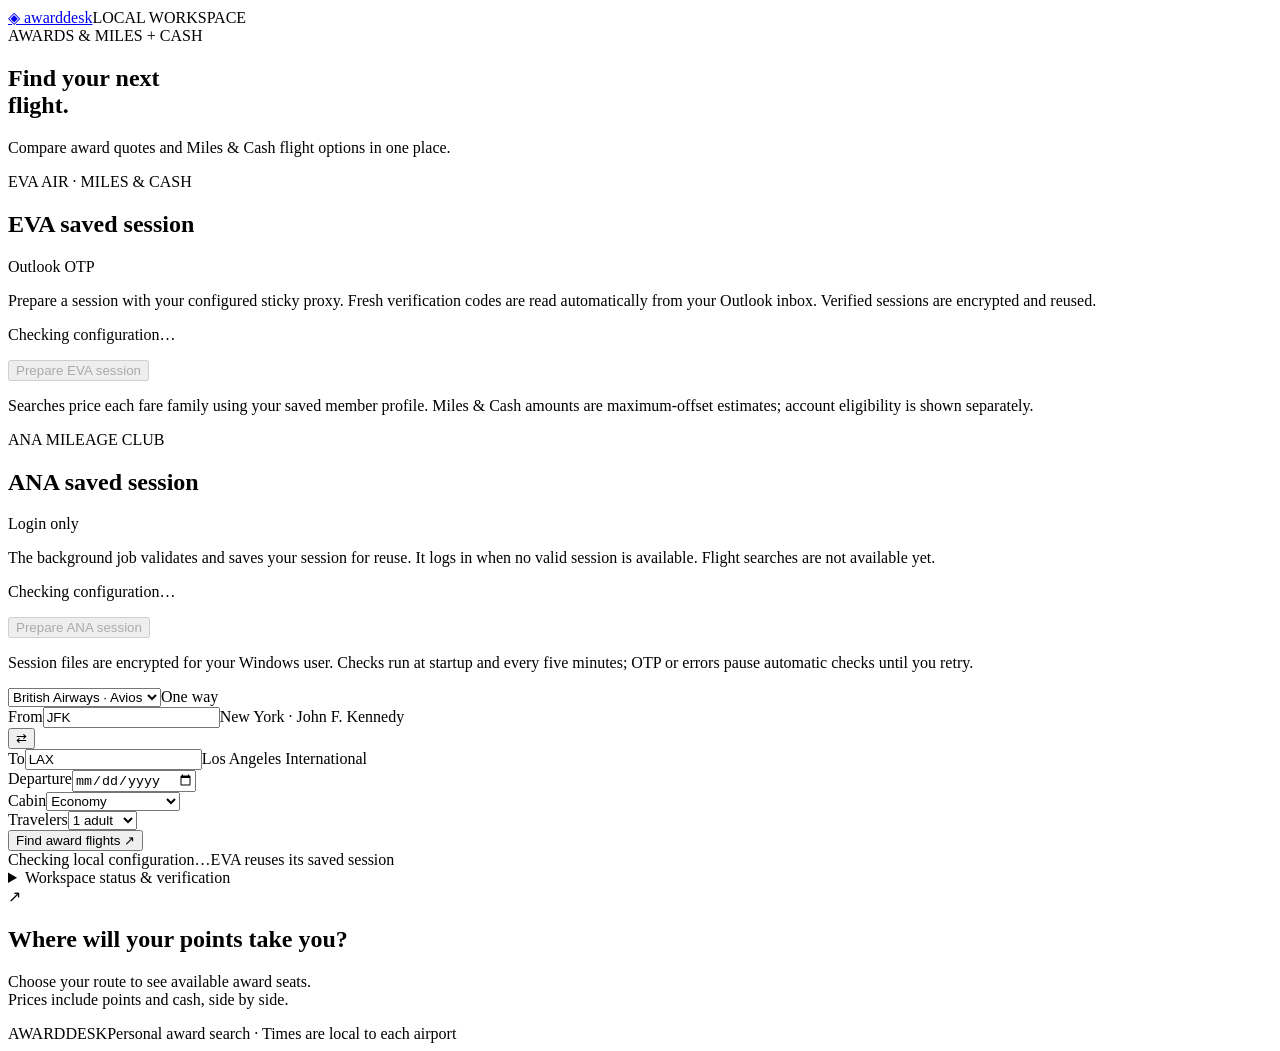
==== internal/web/assets/index.html @ b04d26f8 "Add airline integration app with EVA login, saved sessions and Miles & Cash search" ====
<!doctype html>
<html lang="en">
  <head>
    <meta charset="utf-8" />
    <meta name="viewport" content="width=device-width,initial-scale=1" />
    <title>Awarddesk · Find your next flight</title>
    <link rel="stylesheet" href="/app.css" />
    <script src="/app.js" defer></script>
    <script src="/sessions.js" defer></script>
  </head>
  <body>
    <header>
      <a class="brand" href="/">◈ <span>awarddesk</span></a
      ><span class="local">LOCAL WORKSPACE <i></i></span>
    </header>
    <main>
      <section class="intro">
        <div class="eyebrow">AWARDS &amp; MILES + CASH</div>
        <h1>
          Find your next<br />
          flight.
        </h1>
        <p>Compare award quotes and Miles &amp; Cash flight options in one place.</p>
      </section>
      <section class="search-panel ana-panel" aria-labelledby="eva-title">
        <div class="panel-top"><div><div class="eyebrow">EVA AIR · MILES &amp; CASH</div><h2 id="eva-title">EVA saved session</h2></div><span>Outlook OTP</span></div>
        <p>Prepare a session with your configured sticky proxy. Fresh verification codes are read automatically from your Outlook inbox. Verified sessions are encrypted and reused.</p>
        <p id="eva-status" role="status" aria-live="polite">Checking configuration…</p>
        <p id="eva-setup" class="notice" hidden>Configure EVA_EMAIL, EVA_PASSWORD, OUTLOOK_EMAIL, OUTLOOK_CLIENT_ID, OUTLOOK_REFRESH_TOKEN, AWARDDESK_PROXY_FILE and solver keys in .env, then restart.</p>
        <div class="ana-actions"><button id="eva-login" class="primary" type="button" disabled>Prepare EVA session</button><button id="eva-cancel" class="secondary" type="button" hidden>Cancel login check</button></div>
        <p class="hint">Searches price each fare family using your saved member profile. Miles &amp; Cash amounts are maximum-offset estimates; account eligibility is shown separately.</p>
      </section>
      <section class="search-panel ana-panel" aria-labelledby="ana-title">
        <div class="panel-top">
          <div><div class="eyebrow">ANA MILEAGE CLUB</div><h2 id="ana-title">ANA saved session</h2></div>
          <span>Login only</span>
        </div>
          <p>The background job validates and saves your session for reuse. It logs in when no valid session is available. Flight searches are not available yet.</p>
        <p id="ana-status" role="status" aria-live="polite">Checking configuration…</p>
        <p id="ana-setup" class="notice" hidden>Set ANA_MEMBER_NUMBER, ANA_PASSWORD and HYPER_API_KEY in the local .env file, then restart with <code>go run .</code>.</p>
        <div class="ana-actions">
          <button id="ana-login" class="primary" type="button" disabled>Prepare ANA session</button>
          <button id="ana-cancel" class="secondary" type="button" hidden>Cancel login check</button>
        </div>
          <p class="hint">Session files are encrypted for your Windows user. Checks run at startup and every five minutes; OTP or errors pause automatic checks until you retry.</p>
      </section>
      <section class="search-panel" aria-label="Search award flights">
        <div class="panel-top">
          <select class="program" id="provider" aria-label="Award program">
            <option value="ba">British Airways · Avios</option></select
          ><span>One way</span>
        </div>
        <form id="search">
          <div class="route-grid">
            <div class="field airport">
              <label for="origin">From</label
              ><input
                id="origin"
                name="origin"
                value="JFK"
                maxlength="80"
                autocomplete="off"
                role="combobox"
                aria-autocomplete="list"
                aria-expanded="false"
                aria-controls="origin-options"
                required
              /><span class="hint" id="origin-hint"
                >New York · John F. Kennedy</span
              >
              <ul
                id="origin-options"
                class="options"
                role="listbox"
                hidden
              ></ul>
            </div>
            <button
              id="swap"
              class="swap"
              type="button"
              aria-label="Swap airports"
            >
              ⇄
            </button>
            <div class="field airport">
              <label for="destination">To</label
              ><input
                id="destination"
                name="destination"
                value="LAX"
                maxlength="80"
                autocomplete="off"
                role="combobox"
                aria-autocomplete="list"
                aria-expanded="false"
                aria-controls="destination-options"
                required
              /><span class="hint" id="destination-hint"
                >Los Angeles International</span
              >
              <ul
                id="destination-options"
                class="options"
                role="listbox"
                hidden
              ></ul>
            </div>
          </div>
          <div class="details-grid">
            <div class="field">
              <label for="date">Departure</label
              ><input id="date" type="date" required />
            </div>
            <div class="field">
              <label for="cabin">Cabin</label
              ><select id="cabin">
                <option value="economy">Economy</option>
                <option value="premium_economy">Premium economy</option>
                <option value="business">Business</option>
                <option value="first">First</option>
              </select>
            </div>
            <div class="field">
              <label for="adults">Travelers</label
              ><select id="adults">
                <option value="1">1 adult</option>
                <option value="2">2 adults</option>
                <option value="3">3 adults</option>
                <option value="4">4 adults</option>
                <option value="5">5 adults</option>
                <option value="6">6 adults</option>
                <option value="7">7 adults</option>
                <option value="8">8 adults</option>
                <option value="9">9 adults</option>
              </select>
            </div>
            <button class="primary" id="submit" type="submit">
              Find award flights <span>↗</span>
            </button>
          </div>
        </form>
        <div class="panel-foot">
          <span id="connection">Checking local configuration…</span
          ><span>EVA reuses its saved session</span>
        </div>
      </section>
      <p id="setup" class="notice" hidden>
        Configure an airline account and its solver settings in .env,
        then restart. Your credentials stay on this
        computer.
      </p>
      <section id="status" class="status" hidden aria-live="polite">
        <div>
          <span class="eyebrow" id="stage">CONNECTING</span>
          <h2 id="status-message">Starting your search</h2>
          <p id="status-detail">
            A fresh login and individual award quotes can take a few minutes.
          </p>
        </div>
        <button id="cancel" class="secondary" type="button">
          Cancel search
        </button>
      </section>
      <section id="results" hidden>
        <div class="results-top">
          <div>
            <div class="eyebrow" id="result-route"></div>
            <h2 id="result-title"></h2>
            <p id="result-meta"></p>
          </div>
          <button id="download" class="secondary" type="button">
            ↓ Download JSON
          </button>
        </div>
        <div class="filters">
          <label
            >Show
            <select id="stops">
              <option value="all">All flights</option>
              <option value="direct">Nonstop only</option>
            </select></label
          ><label
            >Airline
            <select id="airline">
              <option value="all">All airlines</option>
            </select></label
          ><label
            >Sort
            <select id="sort">
              <option value="points">Lowest points</option>
              <option value="departure">Earliest departure</option>
            </select></label
          >
        </div>
        <div id="flights"></div>
        <div id="warnings" class="warnings"></div>
      </section>
      <details class="status">
        <summary>Workspace status &amp; verification</summary>
        <p><strong>BA integration: experimental.</strong> A diagnostic search
          succeeded, but repeatable login in this application is not verified.</p>
        <p>Connection settings indicate configuration, not a successful
          connection test. EVA searches reuse the verified saved session. Results stay in
          memory for one hour; download JSON to keep them.</p>
        <p>EVA shows Miles &amp; Cash separately from award tickets. Missing mileage conversions are labeled unavailable. No payment or ticketing request is submitted.</p>
      </details>
      <section id="empty" class="empty">
        <div class="orbit">↗</div>
        <h2>Where will your points take you?</h2>
        <p>
          Choose your route to see available award seats.<br />Prices include
          points and cash, side by side.
        </p>
      </section>
    </main>
    <footer>
      <span>AWARDDESK</span
      ><span>Personal award search · Times are local to each airport</span>
    </footer>
  </body>
</html>
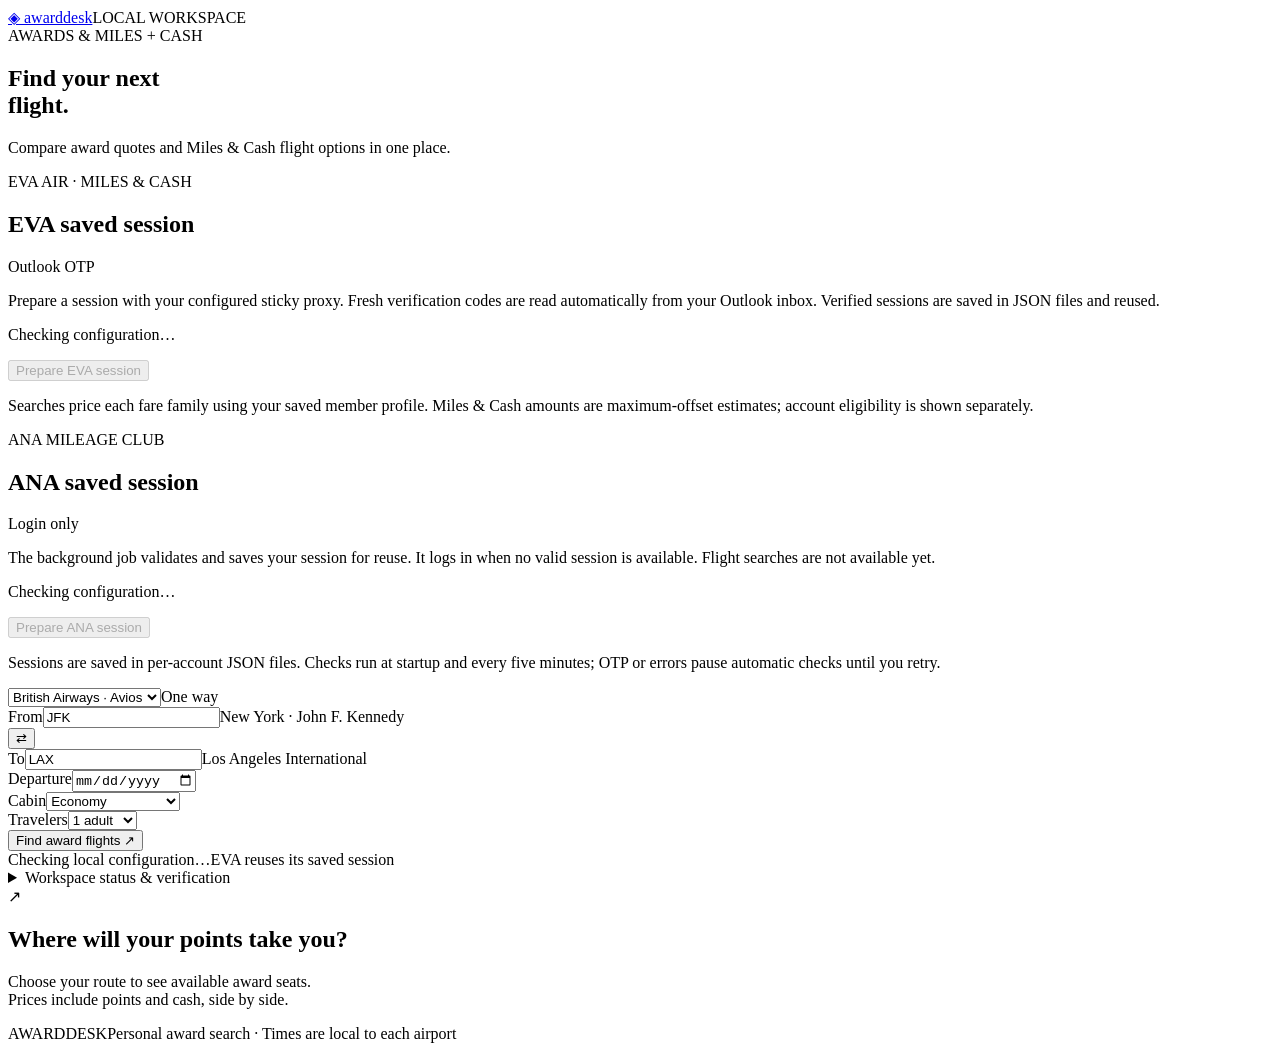
==== commit 050169f6: "Use portable JSON session storage on macOS, Windows and Linux" ====
--- a/internal/web/assets/index.html
+++ b/internal/web/assets/index.html
@@ -24,7 +24,7 @@
       </section>
       <section class="search-panel ana-panel" aria-labelledby="eva-title">
         <div class="panel-top"><div><div class="eyebrow">EVA AIR · MILES &amp; CASH</div><h2 id="eva-title">EVA saved session</h2></div><span>Outlook OTP</span></div>
-        <p>Prepare a session with your configured sticky proxy. Fresh verification codes are read automatically from your Outlook inbox. Verified sessions are encrypted and reused.</p>
+        <p>Prepare a session with your configured sticky proxy. Fresh verification codes are read automatically from your Outlook inbox. Verified sessions are saved in JSON files and reused.</p>
         <p id="eva-status" role="status" aria-live="polite">Checking configuration…</p>
         <p id="eva-setup" class="notice" hidden>Configure EVA_EMAIL, EVA_PASSWORD, OUTLOOK_EMAIL, OUTLOOK_CLIENT_ID, OUTLOOK_REFRESH_TOKEN, AWARDDESK_PROXY_FILE and solver keys in .env, then restart.</p>
         <div class="ana-actions"><button id="eva-login" class="primary" type="button" disabled>Prepare EVA session</button><button id="eva-cancel" class="secondary" type="button" hidden>Cancel login check</button></div>
@@ -42,7 +42,7 @@
           <button id="ana-login" class="primary" type="button" disabled>Prepare ANA session</button>
           <button id="ana-cancel" class="secondary" type="button" hidden>Cancel login check</button>
         </div>
-          <p class="hint">Session files are encrypted for your Windows user. Checks run at startup and every five minutes; OTP or errors pause automatic checks until you retry.</p>
+          <p class="hint">Sessions are saved in per-account JSON files. Checks run at startup and every five minutes; OTP or errors pause automatic checks until you retry.</p>
       </section>
       <section class="search-panel" aria-label="Search award flights">
         <div class="panel-top">
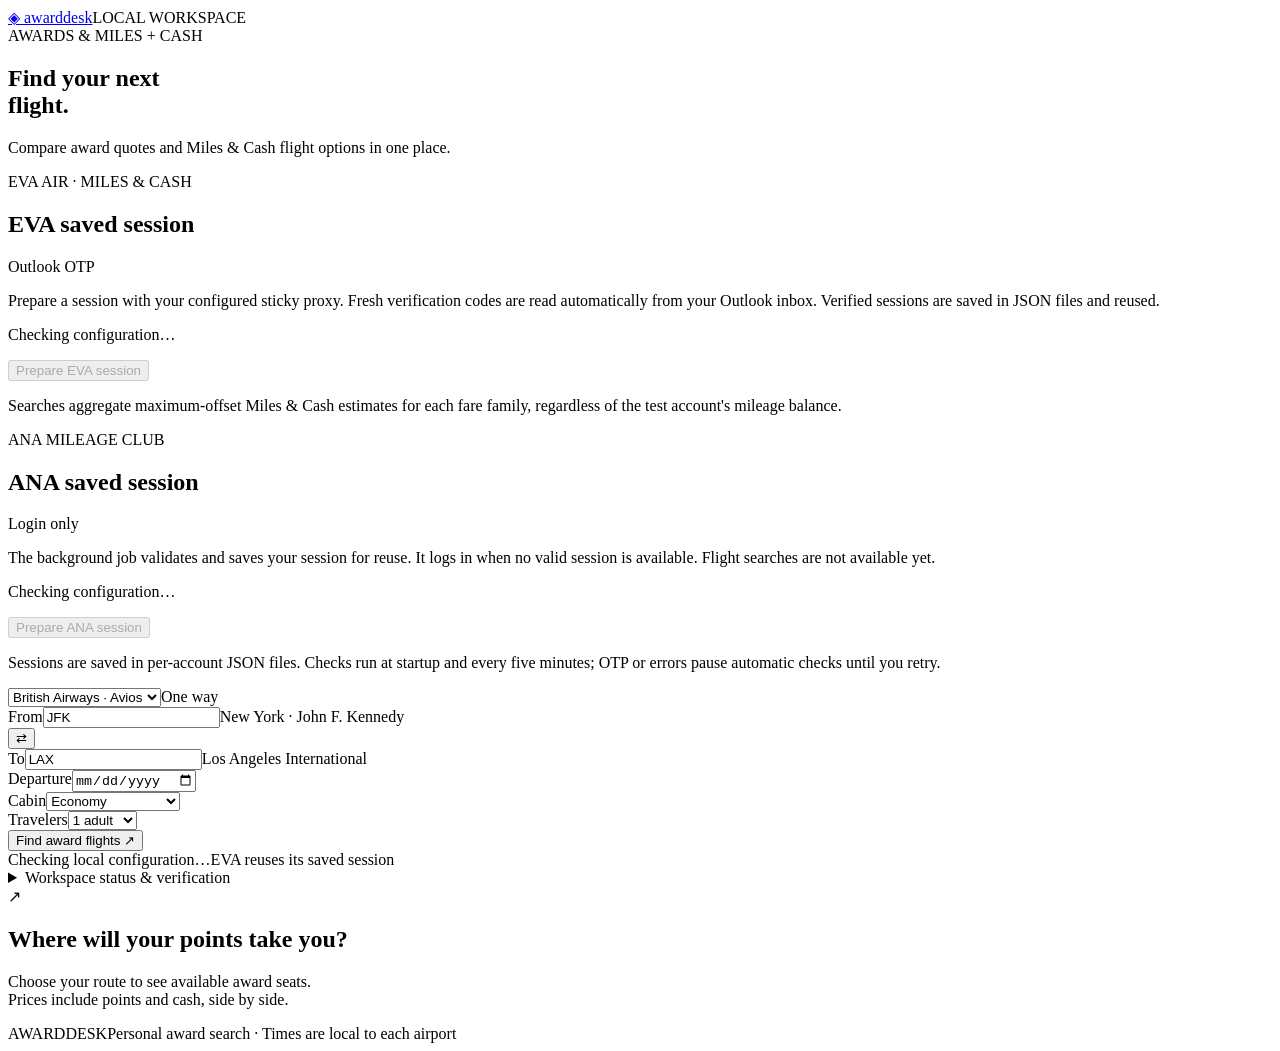
==== commit 2d485090: "Focus EVA results on aggregated maximum Miles and Cash quotes" ====
--- a/internal/web/assets/index.html
+++ b/internal/web/assets/index.html
@@ -28,7 +28,7 @@
         <p id="eva-status" role="status" aria-live="polite">Checking configuration…</p>
         <p id="eva-setup" class="notice" hidden>Configure EVA_EMAIL, EVA_PASSWORD, OUTLOOK_EMAIL, OUTLOOK_CLIENT_ID, OUTLOOK_REFRESH_TOKEN, AWARDDESK_PROXY_FILE and solver keys in .env, then restart.</p>
         <div class="ana-actions"><button id="eva-login" class="primary" type="button" disabled>Prepare EVA session</button><button id="eva-cancel" class="secondary" type="button" hidden>Cancel login check</button></div>
-        <p class="hint">Searches price each fare family using your saved member profile. Miles &amp; Cash amounts are maximum-offset estimates; account eligibility is shown separately.</p>
+        <p class="hint">Searches aggregate maximum-offset Miles &amp; Cash estimates for each fare family, regardless of the test account's mileage balance.</p>
       </section>
       <section class="search-panel ana-panel" aria-labelledby="ana-title">
         <div class="panel-top">
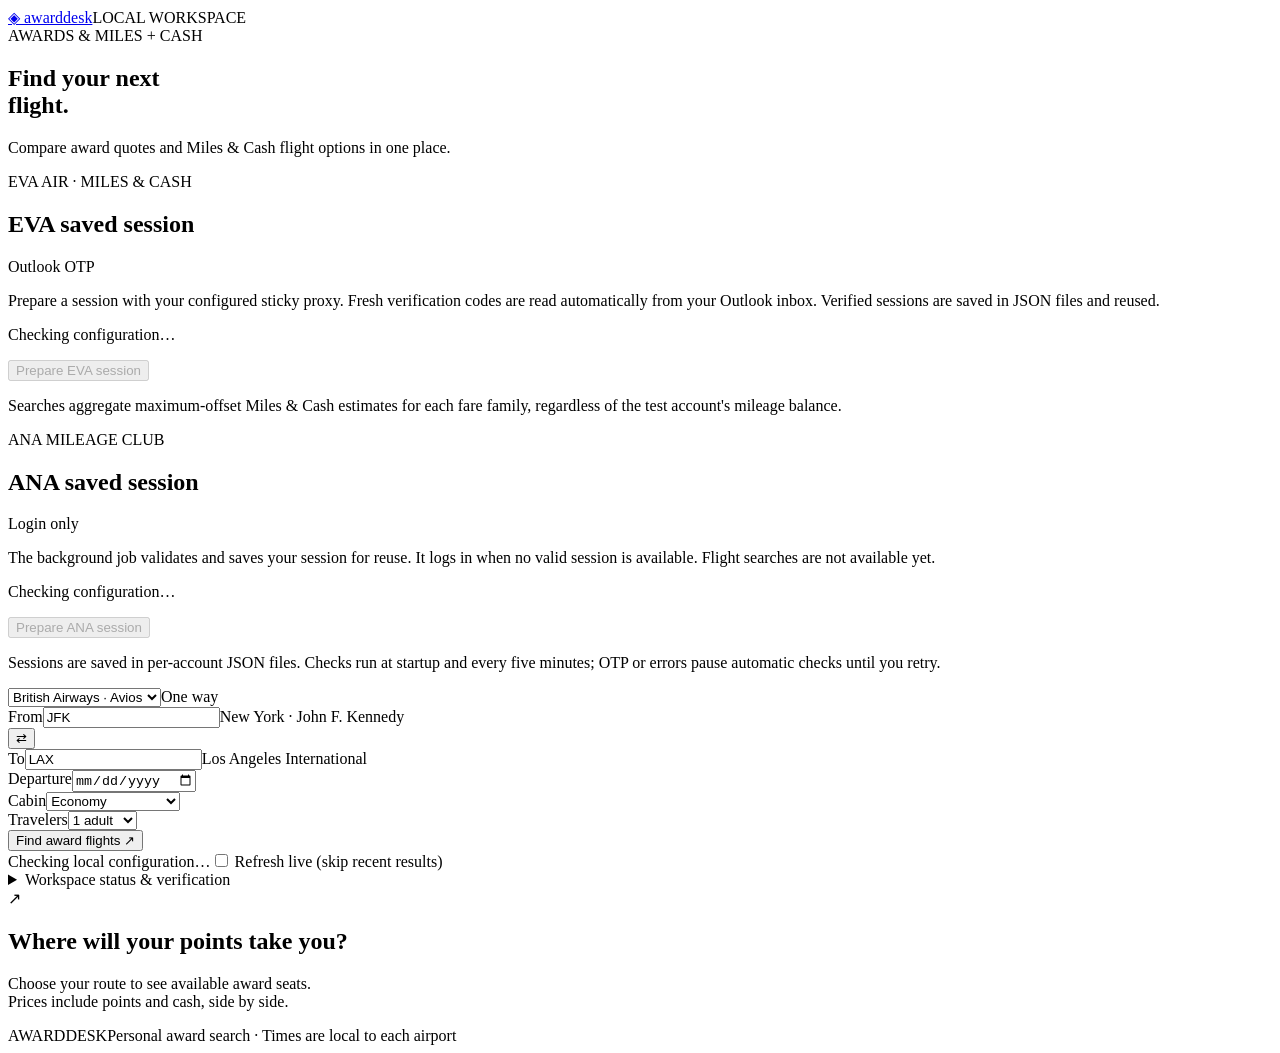
==== commit 16ab90f7: "Cache complete EVA searches and overlap independent verification work" ====
--- a/internal/web/assets/index.html
+++ b/internal/web/assets/index.html
@@ -142,7 +142,7 @@
         </form>
         <div class="panel-foot">
           <span id="connection">Checking local configuration…</span
-          ><span>EVA reuses its saved session</span>
+          ><label><input id="refresh" type="checkbox" /> Refresh live (skip recent results)</label>
         </div>
       </section>
       <p id="setup" class="notice" hidden>
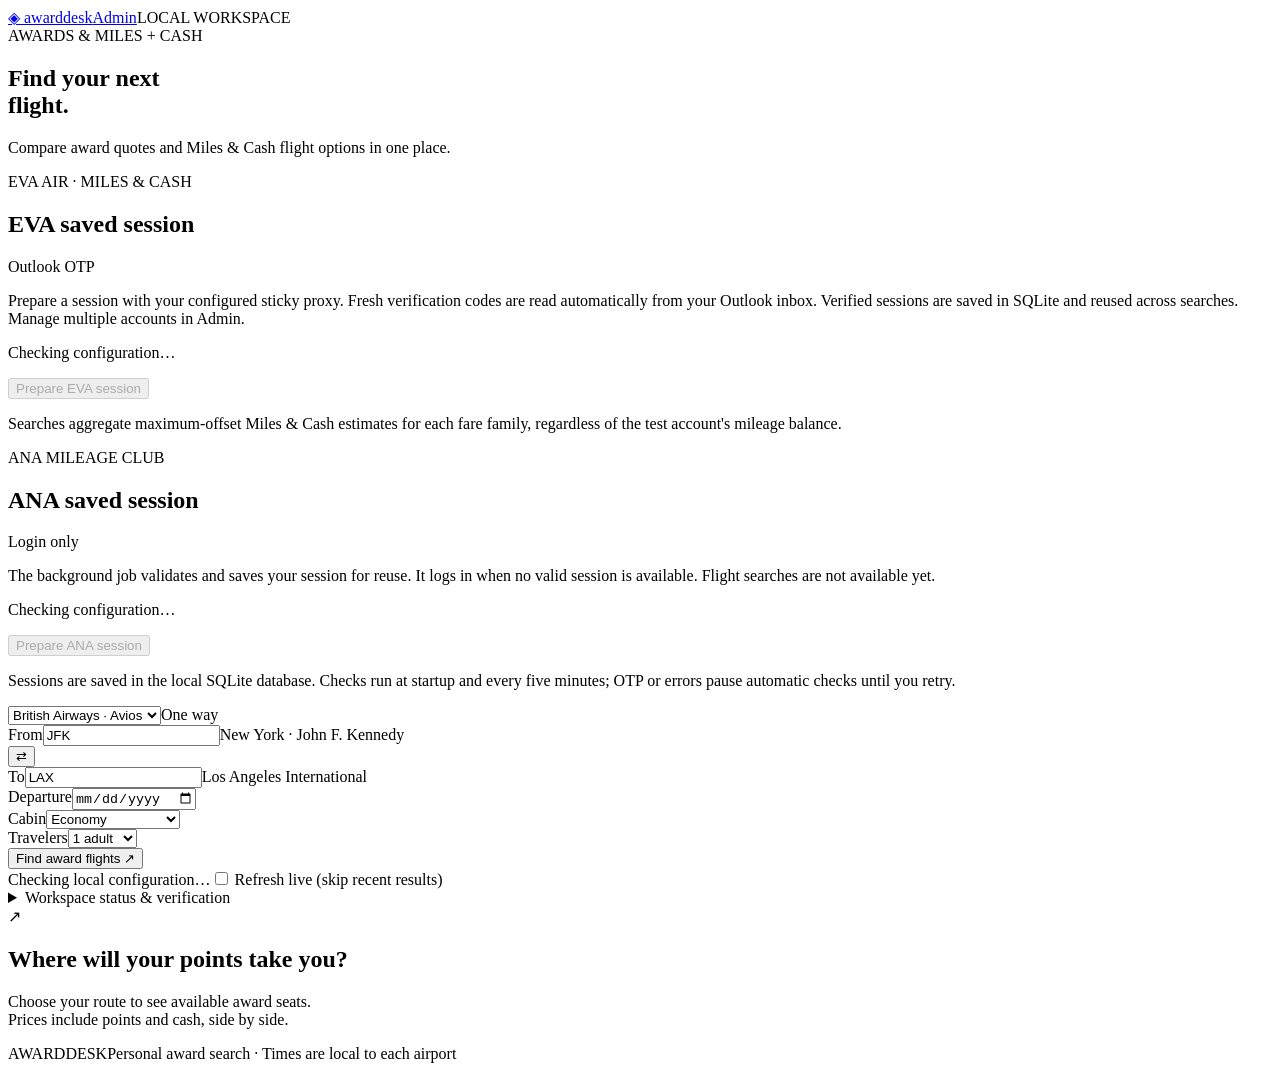
==== commit 1d559313: "Add SQLite workspace, multi-account EVA workers and admin dashboard" ====
--- a/internal/web/assets/index.html
+++ b/internal/web/assets/index.html
@@ -11,7 +11,7 @@
   <body>
     <header>
       <a class="brand" href="/">◈ <span>awarddesk</span></a
-      ><span class="local">LOCAL WORKSPACE <i></i></span>
+      ><a href="/admin" class="admin-link">Admin</a><span class="local">LOCAL WORKSPACE <i></i></span>
     </header>
     <main>
       <section class="intro">
@@ -24,9 +24,9 @@
       </section>
       <section class="search-panel ana-panel" aria-labelledby="eva-title">
         <div class="panel-top"><div><div class="eyebrow">EVA AIR · MILES &amp; CASH</div><h2 id="eva-title">EVA saved session</h2></div><span>Outlook OTP</span></div>
-        <p>Prepare a session with your configured sticky proxy. Fresh verification codes are read automatically from your Outlook inbox. Verified sessions are saved in JSON files and reused.</p>
+        <p>Prepare a session with your configured sticky proxy. Fresh verification codes are read automatically from your Outlook inbox. Verified sessions are saved in SQLite and reused across searches. Manage multiple accounts in Admin.</p>
         <p id="eva-status" role="status" aria-live="polite">Checking configuration…</p>
-        <p id="eva-setup" class="notice" hidden>Configure EVA_EMAIL, EVA_PASSWORD, OUTLOOK_EMAIL, OUTLOOK_CLIENT_ID, OUTLOOK_REFRESH_TOKEN, AWARDDESK_PROXY_FILE and solver keys in .env, then restart.</p>
+        <p id="eva-setup" class="notice" hidden>Add EVA accounts, Outlook OAuth, proxies and solver keys in Admin.</p>
         <div class="ana-actions"><button id="eva-login" class="primary" type="button" disabled>Prepare EVA session</button><button id="eva-cancel" class="secondary" type="button" hidden>Cancel login check</button></div>
         <p class="hint">Searches aggregate maximum-offset Miles &amp; Cash estimates for each fare family, regardless of the test account's mileage balance.</p>
       </section>
@@ -37,12 +37,12 @@
         </div>
           <p>The background job validates and saves your session for reuse. It logs in when no valid session is available. Flight searches are not available yet.</p>
         <p id="ana-status" role="status" aria-live="polite">Checking configuration…</p>
-        <p id="ana-setup" class="notice" hidden>Set ANA_MEMBER_NUMBER, ANA_PASSWORD and HYPER_API_KEY in the local .env file, then restart with <code>go run .</code>.</p>
+        <p id="ana-setup" class="notice" hidden>Set ANA_MEMBER_NUMBER, ANA_PASSWORD and HYPER_API_KEY in Admin settings, then restart with <code>go run .</code>.</p>
         <div class="ana-actions">
           <button id="ana-login" class="primary" type="button" disabled>Prepare ANA session</button>
           <button id="ana-cancel" class="secondary" type="button" hidden>Cancel login check</button>
         </div>
-          <p class="hint">Sessions are saved in per-account JSON files. Checks run at startup and every five minutes; OTP or errors pause automatic checks until you retry.</p>
+          <p class="hint">Sessions are saved in the local SQLite database. Checks run at startup and every five minutes; OTP or errors pause automatic checks until you retry.</p>
       </section>
       <section class="search-panel" aria-label="Search award flights">
         <div class="panel-top">
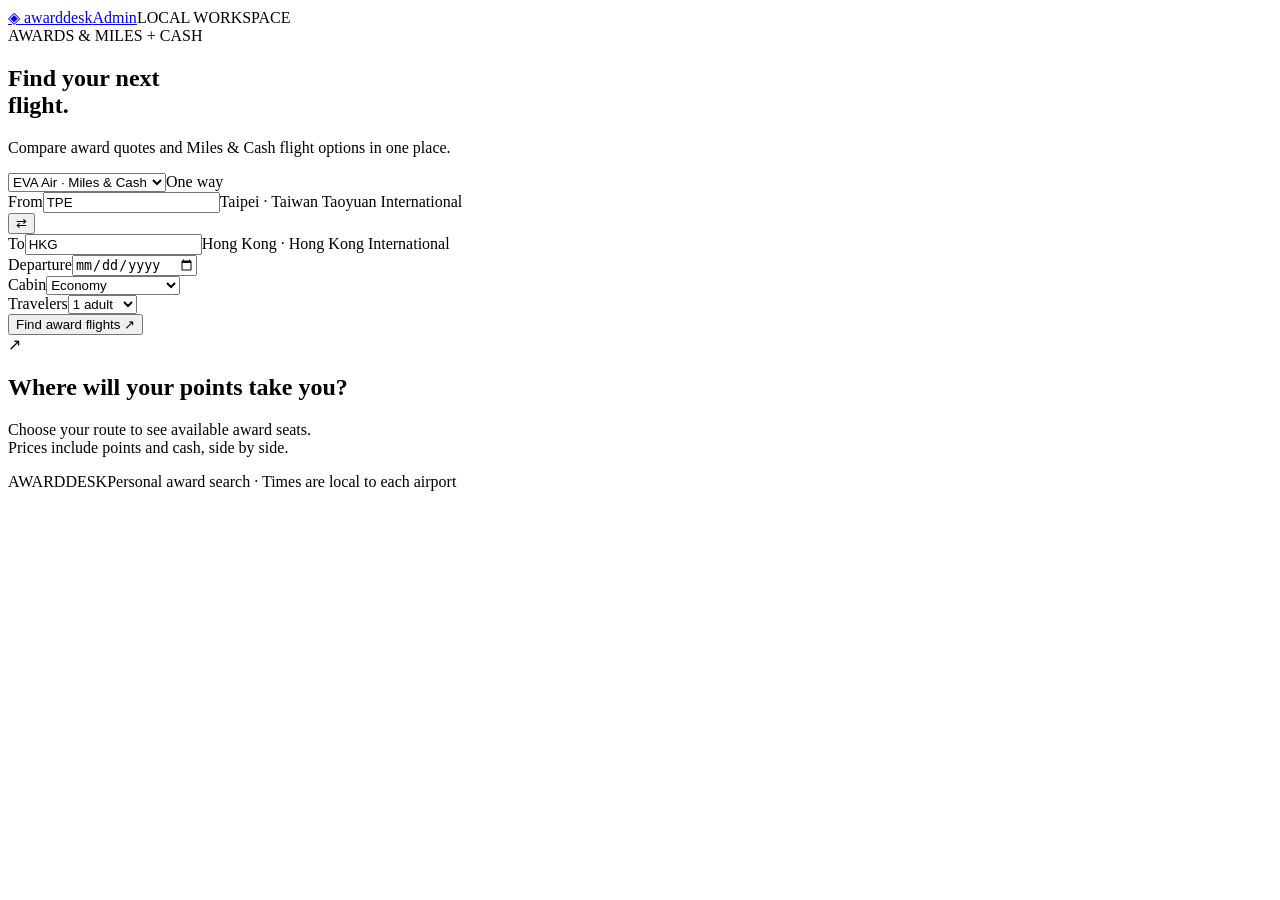
==== commit 0359ba2f: "Add durable EVA bulk onboarding and polish workspace UI" ====
--- a/internal/web/assets/index.html
+++ b/internal/web/assets/index.html
@@ -5,49 +5,35 @@
     <meta name="viewport" content="width=device-width,initial-scale=1" />
     <title>Awarddesk · Find your next flight</title>
     <link rel="stylesheet" href="/app.css" />
+    <script src="/http.js" defer></script>
     <script src="/app.js" defer></script>
-    <script src="/sessions.js" defer></script>
+    <script src="/components.js" defer></script>
+    <script src="/calendar.js" defer></script>
   </head>
   <body>
     <header>
       <a class="brand" href="/">◈ <span>awarddesk</span></a
-      ><a href="/admin" class="admin-link">Admin</a><span class="local">LOCAL WORKSPACE <i></i></span>
+      ><a href="/admin" class="admin-link">Admin</a
+      ><span class="local">LOCAL WORKSPACE <i></i></span>
     </header>
     <main>
       <section class="intro">
         <div class="eyebrow">AWARDS &amp; MILES + CASH</div>
         <h1>
           Find your next<br />
-          flight.
+          <span>flight.</span>
         </h1>
-        <p>Compare award quotes and Miles &amp; Cash flight options in one place.</p>
-      </section>
-      <section class="search-panel ana-panel" aria-labelledby="eva-title">
-        <div class="panel-top"><div><div class="eyebrow">EVA AIR · MILES &amp; CASH</div><h2 id="eva-title">EVA saved session</h2></div><span>Outlook OTP</span></div>
-        <p>Prepare a session with your configured sticky proxy. Fresh verification codes are read automatically from your Outlook inbox. Verified sessions are saved in SQLite and reused across searches. Manage multiple accounts in Admin.</p>
-        <p id="eva-status" role="status" aria-live="polite">Checking configuration…</p>
-        <p id="eva-setup" class="notice" hidden>Add EVA accounts, Outlook OAuth, proxies and solver keys in Admin.</p>
-        <div class="ana-actions"><button id="eva-login" class="primary" type="button" disabled>Prepare EVA session</button><button id="eva-cancel" class="secondary" type="button" hidden>Cancel login check</button></div>
-        <p class="hint">Searches aggregate maximum-offset Miles &amp; Cash estimates for each fare family, regardless of the test account's mileage balance.</p>
-      </section>
-      <section class="search-panel ana-panel" aria-labelledby="ana-title">
-        <div class="panel-top">
-          <div><div class="eyebrow">ANA MILEAGE CLUB</div><h2 id="ana-title">ANA saved session</h2></div>
-          <span>Login only</span>
-        </div>
-          <p>The background job validates and saves your session for reuse. It logs in when no valid session is available. Flight searches are not available yet.</p>
-        <p id="ana-status" role="status" aria-live="polite">Checking configuration…</p>
-        <p id="ana-setup" class="notice" hidden>Set ANA_MEMBER_NUMBER, ANA_PASSWORD and HYPER_API_KEY in Admin settings, then restart with <code>go run .</code>.</p>
-        <div class="ana-actions">
-          <button id="ana-login" class="primary" type="button" disabled>Prepare ANA session</button>
-          <button id="ana-cancel" class="secondary" type="button" hidden>Cancel login check</button>
-        </div>
-          <p class="hint">Sessions are saved in the local SQLite database. Checks run at startup and every five minutes; OTP or errors pause automatic checks until you retry.</p>
-      </section>
-      <section class="search-panel" aria-label="Search award flights">
+        <p>
+          Compare award quotes and Miles &amp; Cash flight options in one place.
+        </p>
+      </section>
+      <section
+        class="search-panel flight-search-panel"
+        aria-label="Search award flights"
+      >
         <div class="panel-top">
           <select class="program" id="provider" aria-label="Award program">
-            <option value="ba">British Airways · Avios</option></select
+            <option value="eva">EVA Air · Miles &amp; Cash</option></select
           ><span>One way</span>
         </div>
         <form id="search">
@@ -57,7 +43,7 @@
               ><input
                 id="origin"
                 name="origin"
-                value="JFK"
+                value="TPE"
                 maxlength="80"
                 autocomplete="off"
                 role="combobox"
@@ -66,7 +52,7 @@
                 aria-controls="origin-options"
                 required
               /><span class="hint" id="origin-hint"
-                >New York · John F. Kennedy</span
+                >Taipei · Taiwan Taoyuan International</span
               >
               <ul
                 id="origin-options"
@@ -88,7 +74,7 @@
               ><input
                 id="destination"
                 name="destination"
-                value="LAX"
+                value="HKG"
                 maxlength="80"
                 autocomplete="off"
                 role="combobox"
@@ -97,7 +83,7 @@
                 aria-controls="destination-options"
                 required
               /><span class="hint" id="destination-hint"
-                >Los Angeles International</span
+                >Hong Kong · Hong Kong International</span
               >
               <ul
                 id="destination-options"
@@ -140,28 +126,43 @@
             </button>
           </div>
         </form>
-        <div class="panel-foot">
-          <span id="connection">Checking local configuration…</span
-          ><label><input id="refresh" type="checkbox" /> Refresh live (skip recent results)</label>
-        </div>
       </section>
       <p id="setup" class="notice" hidden>
-        Configure an airline account and its solver settings in .env,
-        then restart. Your credentials stay on this
-        computer.
+        Flight search needs an enabled EVA account.
+        <a href="/admin#accounts">Set up an account in Admin ↗</a>
       </p>
       <section id="status" class="status" hidden aria-live="polite">
         <div>
           <span class="eyebrow" id="stage">CONNECTING</span>
           <h2 id="status-message">Starting your search</h2>
-          <p id="status-detail">
-            A fresh login and individual award quotes can take a few minutes.
-          </p>
+          <p id="status-detail">Finding flights can take a few minutes.</p>
+          <div
+            id="search-progress"
+            class="search-progress"
+            role="progressbar"
+            aria-label="Search progress"
+          >
+            <span></span>
+          </div>
+          <small
+            id="search-elapsed"
+            class="search-elapsed"
+            aria-live="off"
+          ></small>
         </div>
         <button id="cancel" class="secondary" type="button">
           Cancel search
         </button>
       </section>
+      <div
+        id="search-skeleton"
+        class="search-skeleton"
+        aria-hidden="true"
+        hidden
+      >
+        <div><span></span><span></span><span></span></div>
+        <div><span></span><span></span><span></span></div>
+      </div>
       <section id="results" hidden>
         <div class="results-top">
           <div>
@@ -196,15 +197,6 @@
         <div id="flights"></div>
         <div id="warnings" class="warnings"></div>
       </section>
-      <details class="status">
-        <summary>Workspace status &amp; verification</summary>
-        <p><strong>BA integration: experimental.</strong> A diagnostic search
-          succeeded, but repeatable login in this application is not verified.</p>
-        <p>Connection settings indicate configuration, not a successful
-          connection test. EVA searches reuse the verified saved session. Results stay in
-          memory for one hour; download JSON to keep them.</p>
-        <p>EVA shows Miles &amp; Cash separately from award tickets. Missing mileage conversions are labeled unavailable. No payment or ticketing request is submitted.</p>
-      </details>
       <section id="empty" class="empty">
         <div class="orbit">↗</div>
         <h2>Where will your points take you?</h2>
@@ -220,4 +212,3 @@
     </footer>
   </body>
 </html>
-
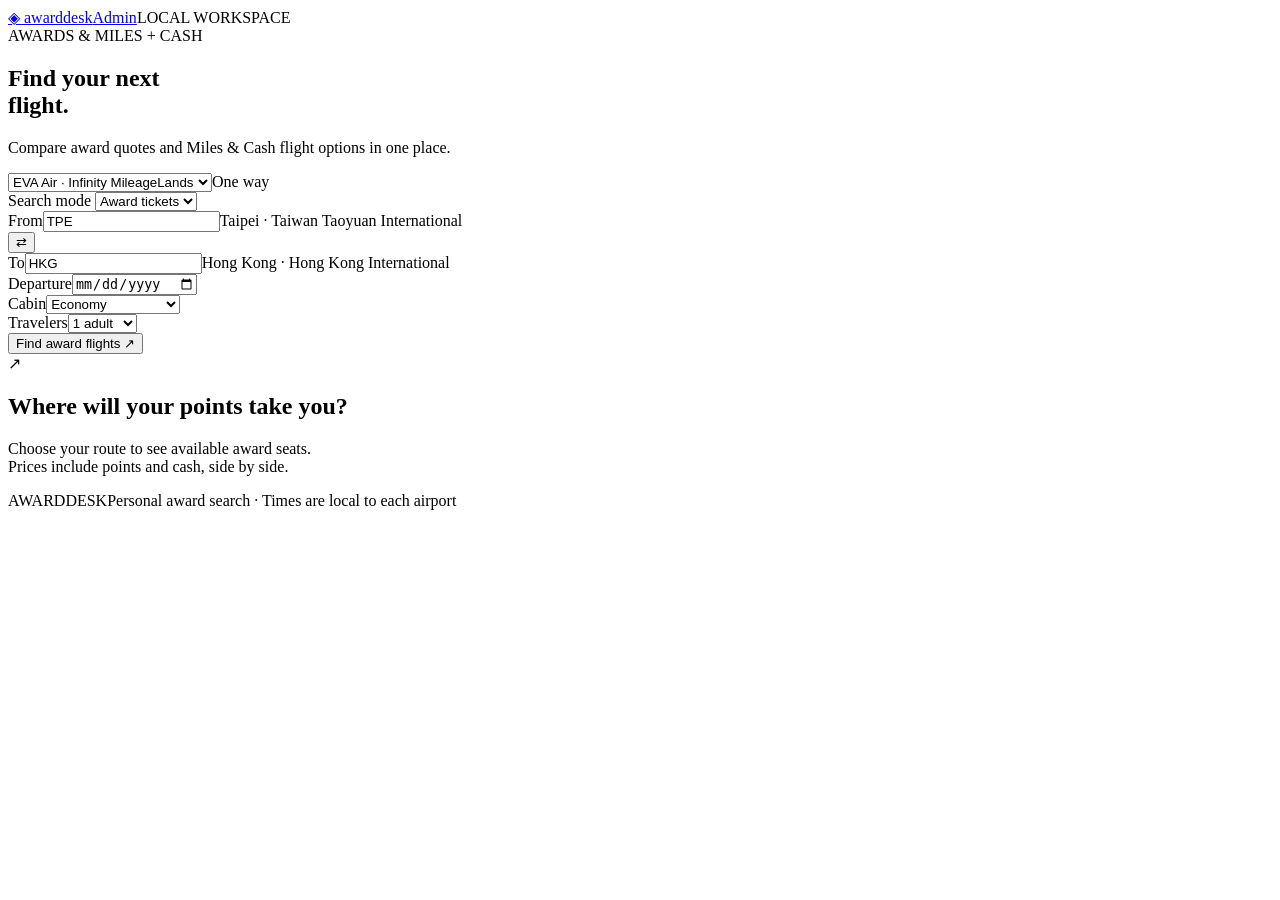
==== commit 601b4c9e: "Add primary EVA award search with parallel quotes and load validation" ====
--- a/internal/web/assets/index.html
+++ b/internal/web/assets/index.html
@@ -29,14 +29,21 @@
       </section>
       <section
         class="search-panel flight-search-panel"
-        aria-label="Search award flights"
+        aria-label="Search EVA flights"
       >
         <div class="panel-top">
           <select class="program" id="provider" aria-label="Award program">
-            <option value="eva">EVA Air · Miles &amp; Cash</option></select
+            <option value="eva">EVA Air · Infinity MileageLands</option></select
           ><span>One way</span>
         </div>
         <form id="search">
+          <div class="field search-mode-field">
+            <label for="search-mode">Search mode</label>
+            <select id="search-mode">
+              <option value="award" selected>Award tickets</option>
+              <option value="">Miles &amp; Cash</option>
+            </select>
+          </div>
           <div class="route-grid">
             <div class="field airport">
               <label for="origin">From</label
@@ -151,7 +158,7 @@
           ></small>
         </div>
         <button id="cancel" class="secondary" type="button">
-          Cancel search
+          Stop following search
         </button>
       </section>
       <div
@@ -189,7 +196,7 @@
           ><label
             >Sort
             <select id="sort">
-              <option value="points">Lowest points</option>
+              <option value="points">Lowest miles</option>
               <option value="departure">Earliest departure</option>
             </select></label
           >
